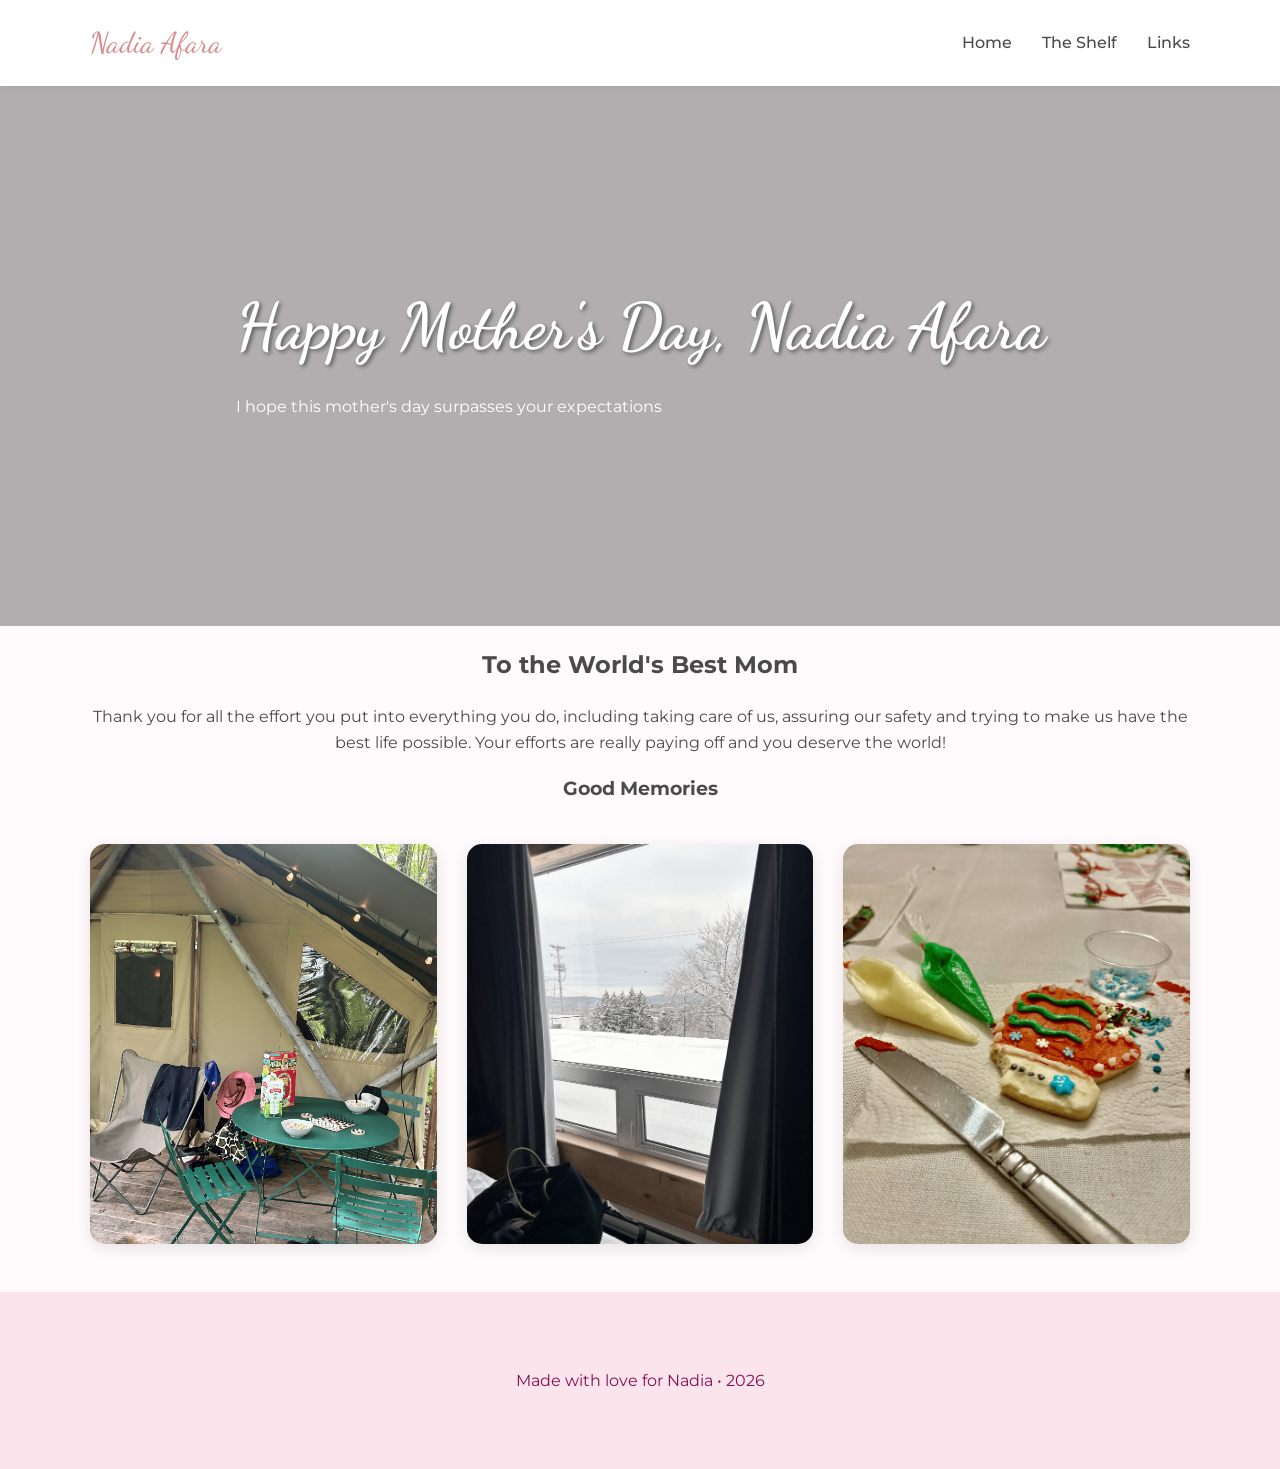
==== index.html @ 8a0b4245 "Add files via upload" ====
<!DOCTYPE html>
<html lang="en">

<head>
    <meta charset="UTF-8">
    <meta name="viewport" content="width=device-width, initial-scale=1.0">
    <title>Mother's day site</title>
    <link rel="stylesheet" href="styling.css">
    <link
        href="https://fonts.googleapis.com/css2?family=Dancing+Script:wght@600&family=Montserrat:wght@300;400&display=swap"
        rel="stylesheet">
</head>

<body>

    <nav class="navbar">
        <div class="nav-container">
            <a href="main.html" class="nav-logo">Nadia Afara</a>
            <ul class="nav-links">
                <li><a href="main.html">Home</a></li>
                <li><a href="the-shelf.html">The Shelf</a></li>
                <li><a href="links.html">Links</a></li>
            </ul>
        </div>
    </nav>

    <main class="fade-in">

        <header class="hero">
            <div class="hero-content">
                <h1>Happy Mother's Day, Nadia Afara</h1>
                <p>I hope this mother's day surpasses your expectations</p>
            </div>
        </header>

        <section class="message-section">
            <div class="container">
                <h2>To the World's Best Mom</h2>
                <p class="personal-note">
                    Thank you for all the effort you put into everything you do, including taking care of us, assuring
                    our safety and trying to make us have the best life possible. Your efforts are really paying off and
                    you deserve the world!
                </p>
            </div>
        </section>

        <section class="gallery">
            <div class="container">
                <h3>Good Memories</h3>
                <div class="photo-grid">
                    <div class="photo-card">
                        <img src="Huttopia.png" alt="Memory 1">
                        <span class="memory-caption">Our trip to Huttopia</span>
                    </div>
                    <div class="photo-card">
                        <img src="Sutton.png" alt="Memory 2">
                        <span class="memory-caption">The sutton hotel</span>
                    </div>
                    <div class="photo-card">
                        <img src="Christmas.png" alt="Memory 3">
                        <span class="memory-caption">Christmas cookies 2025</span>
                    </div>
                </div>
            </div>
        </section>

        <footer>
            <p>Made with love for Nadia &bull; 2026</p>
        </footer>

</body>
</main>

</html>
---- styling.css ----
/* =========================================
   1. Page Transitions & Reset
   ========================================= */
html { scroll-behavior: smooth; }

/* The Fade-In Animation */
@keyframes fadeInPage {
    from { opacity: 0; transform: translateY(10px); }
    to { opacity: 1; transform: translateY(0); }
}

/* Class to be applied to the main <section> or <main> tag of each page */
.fade-in {
    animation: fadeInPage 0.8s ease-out forwards;
}

body {
    margin: 0;
    font-family: 'Montserrat', sans-serif;
    color: #4a4a4a;
    background-color: #fffafb;
    line-height: 1.6;
    overflow-x: hidden;
}

.container {
    max-width: 1100px;
    margin: 0 auto;
    padding: 0 20px;
    text-align: center;
}

/* =========================================
   2. Navigation Bar
   ========================================= */
.navbar {
    background-color: white;
    padding: 20px 0;
    position: sticky;
    top: 0;
    z-index: 1000;
    box-shadow: 0 2px 10px rgba(0,0,0,0.05);
}

.nav-container {
    max-width: 1100px;
    margin: 0 auto;
    display: flex;
    justify-content: space-between;
    align-items: center;
    padding: 0 20px;
}

.nav-logo {
    font-family: 'Dancing Script', cursive;
    font-size: 1.8rem;
    color: #d88a8a;
    text-decoration: none;
}

.nav-links {
    list-style: none;
    display: flex;
    gap: 30px;
    margin: 0;
}

.nav-links a {
    text-decoration: none;
    color: #4a4a4a;
    font-weight: 500;
    transition: 0.3s;
}

.nav-links a:hover { color: #d88a8a; }

/* =========================================
   3. Captions (Used across Main & Shelf)
   ========================================= */
.memory-caption {
    position: absolute;
    background-color: rgba(0, 0, 0, 0.95);
    color: white;
    padding: 10px 20px;
    border-radius: 25px;
    font-size: 0.9rem;
    white-space: nowrap;
    opacity: 0;
    transition: all 0.4s cubic-bezier(0.175, 0.885, 0.32, 1.275), border-color 0.4s, border-width 0.4s;
    z-index: 10;
    pointer-events: none;
}
.memory-caption:hover{
    border-width: 2px;
    border-color:#880e4f
}
/* =========================================
   4. Main Page (Hero & Gallery)
   ========================================= */
.hero {
    background: linear-gradient(rgba(0,0,0,0.3), rgba(0,0,0,0.3)), 
                url('https://images.unsplash.com/photo-1490750967868-88aa4486c946?q=80&w=2070') no-repeat center center/cover;
    height: 60vh;
    display: flex;
    align-items: center;
    justify-content: center;
    color: white;
}

.hero h1 {
    font-family: 'Dancing Script', cursive;
    font-size: 4rem;
    text-shadow: 2px 2px 4px rgba(0,0,0,0.5);
    margin: 0;
}

.photo-grid {
    display: grid;
    grid-template-columns: repeat(auto-fit, minmax(300px, 1fr));
    gap: 30px;
    margin: 40px 0;
}

.photo-card { position: relative; }

.photo-card img {
    width: 100%;
    height: 400px;
    object-fit: cover;
    border-radius: 15px;
    box-shadow: 0 4px 15px rgba(0,0,0,0.1);
    transition: transform 0.4s ease;
}

.photo-card .memory-caption {
    bottom: 20px;
    left: 50%;
    transform: translateX(-50%);
}

.photo-card:hover img { transform: scale(1.02); }
.photo-card:hover .memory-caption { opacity: 1; bottom: 45px; }

/* =========================================
   5. Shelf Page & Decorations
   ========================================= */
.shelf-page {
    background-color: #f9f9f9;
    padding-bottom: 80px;
}

.shelf-header {
    padding: 60px 0 20px;
    background: linear-gradient(to bottom, #fff0f3, #f9f9f9);
}

.shelf-title {
    font-family: 'Dancing Script', cursive;
    font-size: 3.5rem;
    color: #d88a8a;
    margin: 0;
}

.wall {
    position: relative;
    max-width: 900px;
    margin: 20px auto;
    height: 650px;
    display: flex;
    flex-direction: column;
    align-items: center; 
    justify-content: space-around; 
}

.floating-shelf { width: 85%; display: flex; flex-direction: column; }

.shelf-board {
    height: 40px;
    background: linear-gradient(to bottom, #bc946c 0%, #8d6745 100%);
    border-radius: 2px;
    box-shadow: 0 12px 25px rgba(0,0,0,0.25);
    width: 100%;
}

.shelf-content {
    display: flex;
    justify-content: center;
    align-items: flex-end;
    gap: 25px;
    padding-bottom: 2px;
}

/* Shelf Items (Optimized for Transparent PNGs) */
.item {
    position: relative;
    display: flex;
    flex-direction: column;
    align-items: center;
}

.item img {
    max-height: 180px;
    filter: drop-shadow(3px 5px 8px rgba(0,0,0,0.3));
    transition: 0.3s cubic-bezier(0.175, 0.885, 0.32, 1.275);
    display: block;
    cursor: pointer;
}

.item .memory-caption {
    bottom: 100%;
    left: 50%;
    transform: translateX(-50%);
    margin-bottom: 10px;
}

.item:hover img { transform: translateY(-15px) scale(1.05); }
.item:hover .memory-caption { opacity: 1; bottom: 110%; }

/* CSS Decorations (Plant & Books) */
.decorative-plant { display: flex; flex-direction: column; align-items: center; }
.pot { width: 50px; height: 45px; background: #d4a373; border-radius: 0 0 10px 10px; }
.leaf {
    width: 10px; height: 30px; background: #606c38; border-radius: 50%;
    box-shadow: 15px -10px 0 #283618, -15px -5px 0 #606c38;
}

.book-stack { display: flex; gap: 2px; align-items: flex-end; }
.book { width: 15px; border-radius: 2px 2px 0 0; }
.spine-1 { height: 100px; background: #588157; }
.spine-2 { height: 110px; background: #344e41; width: 18px; }
.spine-3 { height: 90px; background: #a3b18a; }

/* =========================================
   6. Links Page Styles
   ========================================= */
.links-page {
    min-height: 100vh;
    width: 100%;
    background: linear-gradient(rgba(255, 255, 255, 0.75), rgba(174, 237, 255, 0.75));
    background-attachment: fixed;
    padding: 60px 0;
    display: flex;
    justify-content: center;
    align-items: flex-start;
}

.links-container {
    max-width: 480px;
    width: 90%;
    text-align: center;
}

.profile-mini {
    width: 100px; height: 100px;
    background-color: #68b3ec;
    background-size: cover;
    margin: 0 auto 25px;
    border-radius: 50%;
    border: 4px solid rgb(1, 78, 112);
    box-shadow: 0 10px 25px rgba(0,0,0,0.1);
}

.link-card {
    display: flex;
    align-items: center;
    background: rgba(255, 255, 255, 0.8);
    backdrop-filter: blur(12px);
    margin-bottom: 20px;
    padding: 20px;
    border-radius: 20px;
    text-decoration: none;
    color: #4a4a4a;
    border: 1px solid rgba(255, 255, 255, 0.5);
    transition: all 0.3s ease;
}

.link-card:hover {
    transform: translateY(-3px);
    background: rgba(255, 255, 255, 0.95);
    box-shadow: 0 12px 30px rgba(216, 138, 138, 0.2);
    border-color: #d88a8a;
}

.link-icon { font-size: 1.6rem; margin-right: 20px; }
.link-text strong { display: block; font-size: 1.1rem; color: #333; }
.link-text p { margin: 0; font-size: 0.85rem; color: #777; }

/* =========================================
   7. Footer & Responsive
   ========================================= */
footer {
    padding: 60px;
    background-color: #fce4ec;
    text-align: center;
    color: #880e4f;
}

@media (max-width: 768px) {
    .hero h1 { font-size: 2.5rem; }
    .shelf-title { font-size: 2.5rem; }
    .floating-shelf { width: 95%; }
    .item img { max-height: 120px; }
}
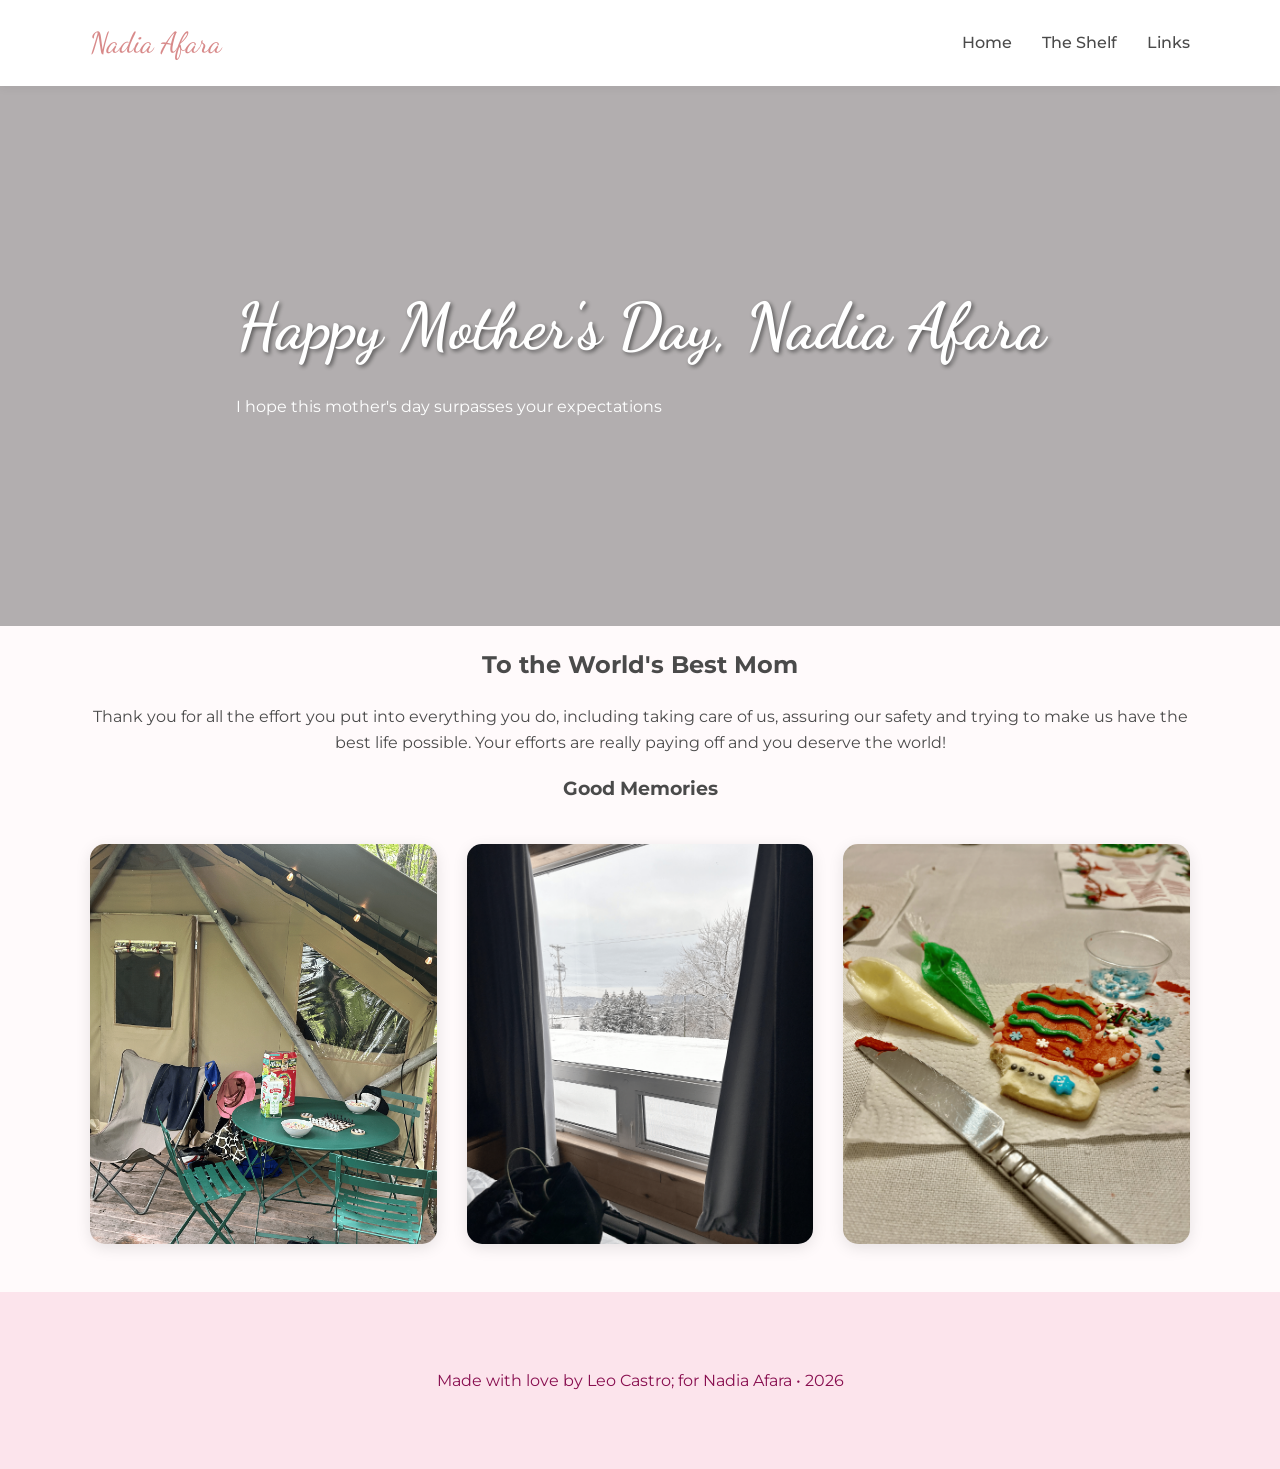
==== commit 969f79cb: "Add files via upload" ====
--- a/index.html
+++ b/index.html
@@ -15,15 +15,14 @@
 
     <nav class="navbar">
         <div class="nav-container">
-            <a href="main.html" class="nav-logo">Nadia Afara</a>
+            <a href="index.html" class="nav-logo">Nadia Afara</a>
             <ul class="nav-links">
-                <li><a href="main.html">Home</a></li>
+                <li><a href="index.html">Home</a></li>
                 <li><a href="the-shelf.html">The Shelf</a></li>
                 <li><a href="links.html">Links</a></li>
             </ul>
         </div>
     </nav>
-
     <main class="fade-in">
 
         <header class="hero">
@@ -65,7 +64,7 @@
         </section>
 
         <footer>
-            <p>Made with love for Nadia &bull; 2026</p>
+            <p>Made with love by Leo Castro; for Nadia Afara &bull; 2026</p>
         </footer>
 
 </body>
